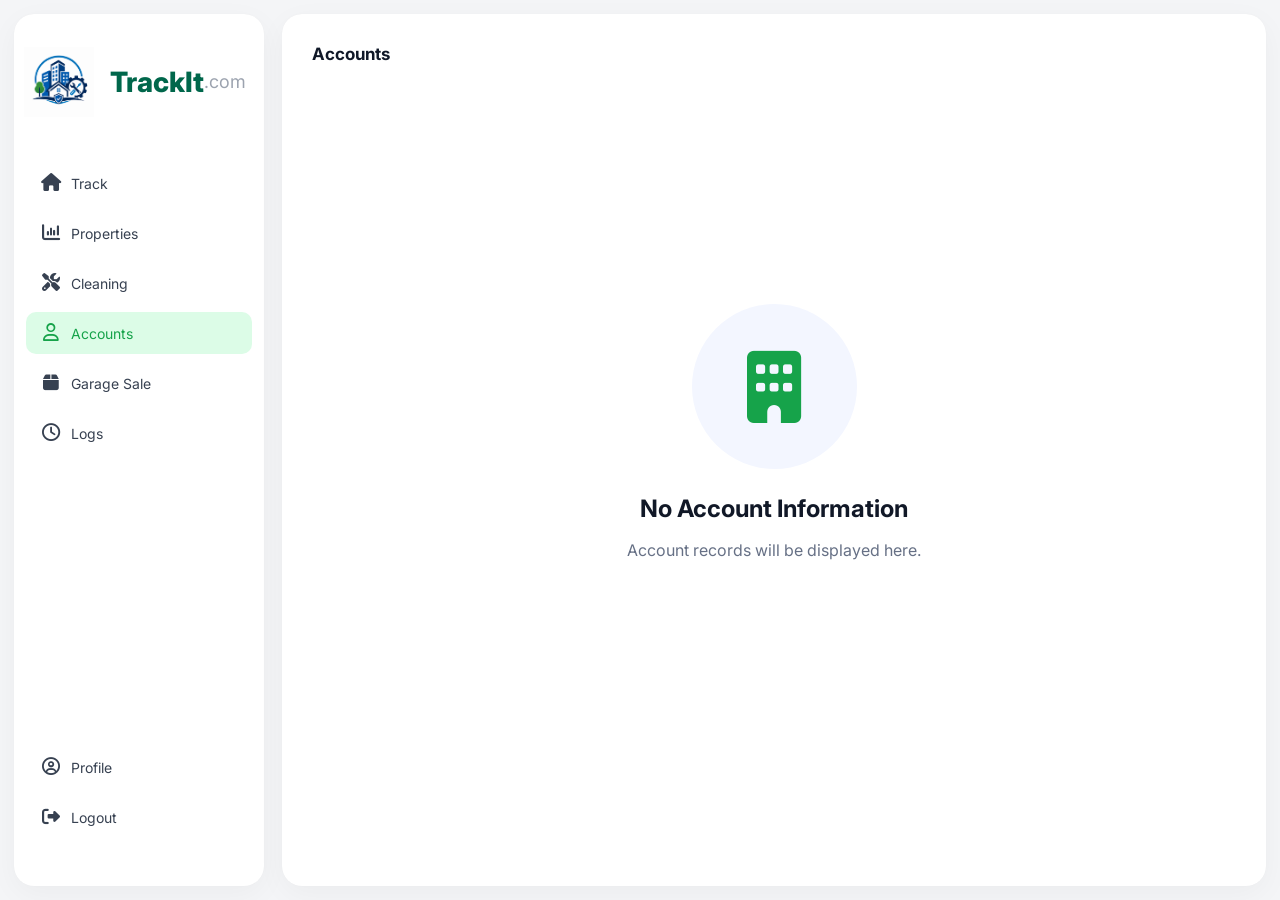
==== accounts.html @ 6ba0632b "Initial TrackIt project" ====
<!DOCTYPE html>
<html lang="en">
<head>
<meta charset="UTF-8">
<meta name="viewport" content="width=device-width, initial-scale=1.0">

<title>TRACK IT</title>

<link rel="preconnect" href="https://fonts.googleapis.com">
<link rel="preconnect" href="https://fonts.gstatic.com" crossorigin>

<link href="https://fonts.googleapis.com/css2?family=Inter:wght@400;500;600;700;800&display=swap" rel="stylesheet">

<link rel="stylesheet"
href="https://cdnjs.cloudflare.com/ajax/libs/font-awesome/6.5.1/css/all.min.css"/>

<style>

*{
margin:0;
padding:0;
box-sizing:border-box;
font-family:'Inter',sans-serif;
}

body{
background:#f4f5f7;
height:100vh;
overflow:hidden;
}

/* Layout */

.wrapper{
display:flex;
height:100vh;
padding:14px;
gap:18px;
}

/* Sidebar */

.sidebar{
width:250px;
background:#fff;
border-radius:20px;
display:flex;
flex-direction:column;
justify-content:space-between;
align-items:left;
padding:18px 0;
box-shadow:
0 0 1px rgba(0,0,0,.05),
0 8px 30px rgba(0,0,0,.04);
}

.logo{
display:flex;
align-items:left;
gap:8px;
margin-top:15px;
margin-bottom:45px;
margin-left:10px;
}
.logo-text{
    font-size:24px;
    font-weight:700;
    align-items:center;
    line-height:1;
    display:flex;
    position:relative;
}
.track{
    color:#00674b !important;
    font-size:28px;
    font-weight:800;
}

.dotcom{
    color:#9CA3AF !important;
    font-size:18px;
    font-weight:400;
}

.logo-circle{
width:58px;
height:58px;
border-radius:50%;
background:#eef4ff;
display:flex;
align-items:center;
justify-content:center;
color:#2457ff;
font-size:28px;
}

.logo h1{
font-size:18px;
font-weight:800;
color:#2457ff;
}

.menu{
display:flex;
flex-direction:column;
gap:8px;
padding:0 12px;
}

.menu button{
    width:100%;
    height:42px;

    display:flex;
    align-items:center;
    justify-content:flex-start;

    gap:10px;

    padding:0 15px;

    border:none;
    border-radius:10px;
    background:transparent;

    cursor:pointer;

    font-size:14px;
    color:#374151;
}

.menu button i{
width:20px;
min-width:20px;
font-size:18px;
text-align:center;
}

.menu button:hover{
background:#f2f6ff;
}

.menu button.active{
background:#DCFCE7;
color:#16A34A;
}

.bottom{
    display:flex;
    flex-direction:column;
    gap:8px;
    margin-top:auto;

    padding:0 12px 30px 12px;
}
.bottom button{
    width:100%;
    height:42px;

    display:flex;
    align-items:center;
    justify-content:flex-start;

    gap:10px;
    padding:0 15px;

    border:none;
    background:transparent;
    border-radius:10px;

    cursor:pointer;

    font-size:14px;
    color:#374151;
}
.bottom button i{
width:20px;
min-width:20px;
font-size:18px;
text-align:center;
}
.bottom button:hover{
    background:#f2f4f7;
    
}

/* Main */

.main{
display:flex;
flex:1;
gap:18px;
}

/* Left Card */

.scanner-card{
width:360px;
background:white;
border-radius:20px;
padding:30px;
box-shadow:
0 0 1px rgba(0,0,0,.05),
0 8px 30px rgba(0,0,0,.04);
}

.section-title{
font-size:17px;
font-weight:700;
color:#101828;
margin-bottom:40px;
}

.scanner-area{
display:flex;
justify-content:center;
margin-top:10px;
margin-bottom:40px;
}

.scan-frame{
width:190px;
height:190px;
position:relative;
}

/* Corners */

.corner{
position:absolute;
width:42px;
height:42px;
border:4px solid #111827;
}

.tl{
left:0;
top:0;
border-right:none;
border-bottom:none;
border-radius:12px 0 0 0;
}

.tr{
right:0;
top:0;
border-left:none;
border-bottom:none;
border-radius:0 12px 0 0;
}

.bl{
left:0;
bottom:0;
border-right:none;
border-top:none;
border-radius:0 0 0 12px;
}

.br{
right:0;
bottom:0;
border-left:none;
border-top:none;
border-radius:0 0 12px 0;
}

/* barcode */

.barcode{
position:absolute;
left:50%;
top:50%;
transform:translate(-50%,-50%);
width:105px;
height:65px;
background:
repeating-linear-gradient(
90deg,
#d9dce2 0px,
#d9dce2 2px,
transparent 2px,
transparent 4px
);
}

.scan-line{
position:absolute;
width:150px;
height:4px;
background:#16A34A;
left:50%;
top:50%;
transform:translateX(-50%);
box-shadow:0 0 10px #2563eb;
animation:scan 2s linear infinite;
}

@keyframes scan{

0%{
top:60px;
}

50%{
top:120px;
}

100%{
top:60px;
}

}

.scanner-text{
text-align:center;
font-size:15px;
line-height:1.7;
color:#667085;
margin-bottom:30px;
}

.input-group{
display:flex;
flex-direction:column;
gap:12px;
}

input{
height:50px;
border:1px solid #dcdfe4;
border-radius:12px;
padding:0 15px;
font-size:15px;
outline:none;
}

input:focus{
border-color:#2457ff;
}

button.scan-btn{
height:50px;
border:none;
border-radius:12px;
background:#16A34A;
color:white;
font-weight:600;
cursor:pointer;
}

/* Right Card */

.asset-card{
flex:1;
background:white;
border-radius:20px;
padding:30px;
box-shadow:
0 0 1px rgba(0,0,0,.05),
0 8px 30px rgba(0,0,0,.04);
}

.empty-state{
height:85%;
display:flex;
flex-direction:column;
justify-content:center;
align-items:center;
}

.empty-icon{
width:165px;
height:165px;
border-radius:50%;
background:#f3f6ff;
display:flex;
align-items:center;
justify-content:center;
margin-bottom:25px;
}

.empty-icon i{
font-size:72px;
color:#16A34A;
}

.empty-state h2{
font-size:24px;
font-weight:700;
color:#111827;
margin-bottom:14px;
}

.empty-state p{
font-size:16px;
line-height:1.7;
text-align:center;
color:#667085;
}

.asset-info{
display:none;
padding-top:20px;
}

.asset-grid{
display:grid;
grid-template-columns:repeat(2,1fr);
gap:18px;
margin-top:20px;
}

.info-box{
background:#f8fafc;
border-radius:14px;
padding:18px;
}

.label{
font-size:13px;
color:#667085;
margin-bottom:6px;
}

.value{
font-size:18px;
font-weight:700;
color:#101828;
}

</style>
</head>
<body>

<div class="wrapper">

<div class="sidebar">
<div class="logo">

    <img src="images/logomoto.png"
     width="70"
     height="70">

    <div class="logo-divider"></div>

    <div class="logo-text">
    <span class="track">TrackIt</span>
    <span class="dotcom">.com</span>
</div>


</div>

<div class="menu">
<button onclick="window.location.href='displaypanel.html'">
    <i class="fa-solid fa-house"></i>
    <span>Track</span>
</button>

<button onclick="window.location.href='properties.html'">
    <i class="fa-solid fa-chart-column"></i>
    <span>Properties</span>
</button>

<button onclick="window.location.href='cleaning.html'">
    <i class="fa-solid fa-screwdriver-wrench"></i>
<span>Cleaning</span>
</button>

<button class="active">
    <i class="fa-regular fa-user"></i>
<span>Accounts</span>
</button>

<button onclick="window.location.href='garagesale.html'">
    <i class="fa-solid fa-box"></i>
<span>Garage Sale</span>
</button>

<button onclick="window.location.href='logs.html'">
    <i class="fa-regular fa-clock"></i>
<span>Logs</span>
</button>
</div>

<div class="bottom">

    <button>
        <i class="fa-regular fa-circle-user"></i>
        <span>Profile</span>
    </button>

    <button>
        <i class="fa-solid fa-right-from-bracket"></i>
        <span>Logout</span>
    </button>

</div>

</div>

<div class="main">

    <div class="asset-card">

        <div style="
        display:flex;
        justify-content:space-between;
        align-items:center;
        margin-bottom:25px;
        ">

            <div class="section-title" style="margin-bottom:0;">
                Accounts
            </div>

            

        </div>

        <div class="empty-state">

            <div class="empty-icon">
                <i class="fa-solid fa-building"></i>
            </div>

            <h2>
                No Account Information
            </h2>

            <p>
                Account records will be displayed here.
            </p>

        </div>

    </div>

</div>

</body>
</html>
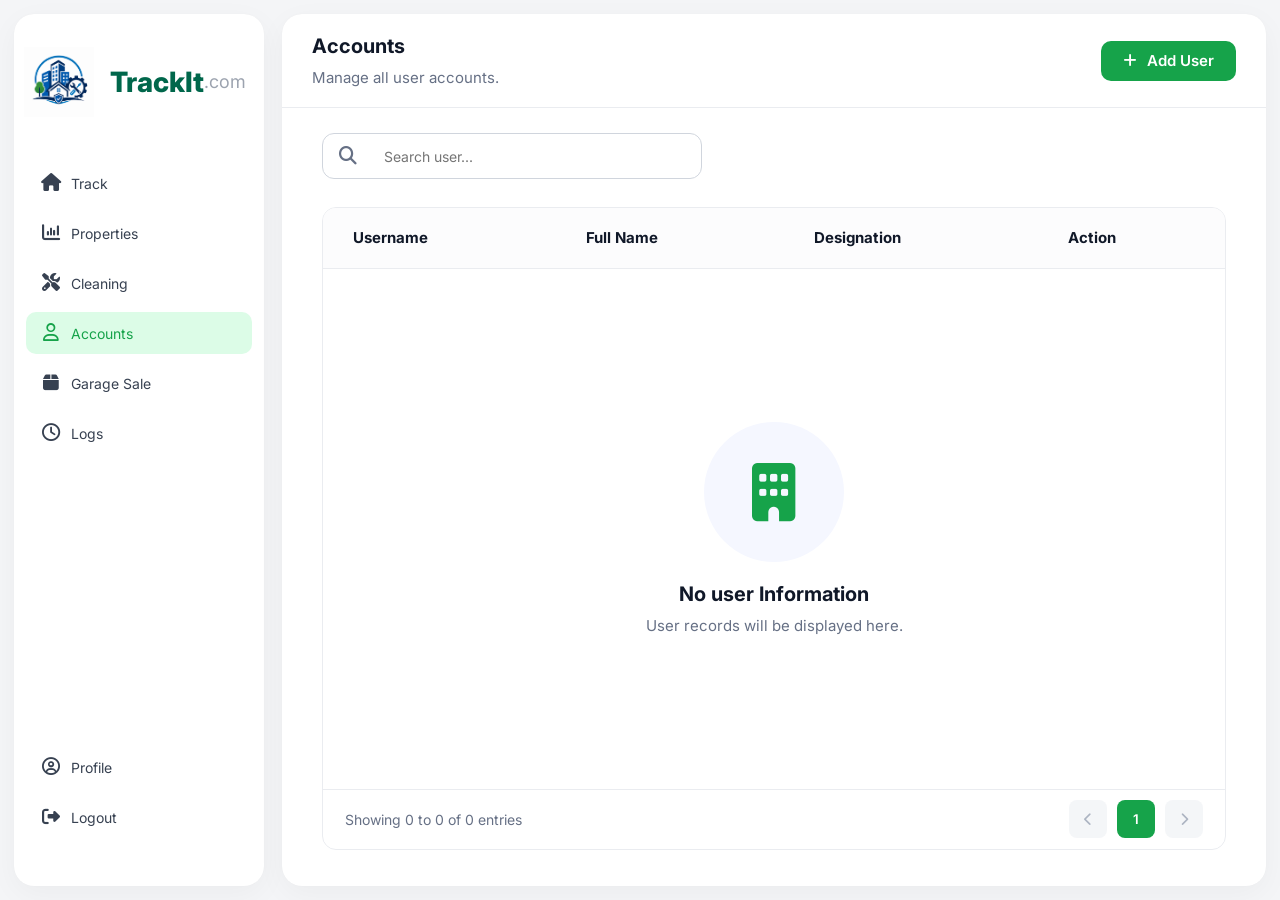
==== commit 3ee5262b: "Changes1" ====
--- a/accounts.html
+++ b/accounts.html
@@ -428,6 +428,192 @@
 font-weight:700;
 color:#101828;
 }
+/*ACCOUNTS*/
+/* =========================
+   PROPERTIES PAGE
+========================= */
+
+.asset-card{
+    flex:1;
+    background:#fff;
+    border-radius:20px;
+    padding:0;
+    overflow:hidden;
+    box-shadow:
+    0 0 1px rgba(0,0,0,.05),
+    0 8px 30px rgba(0,0,0,.04);
+}
+
+.properties-header{
+    display:flex;
+    justify-content:space-between;
+    align-items:center;
+    padding:20px 30px;
+    border-bottom:1px solid #EAECF0;
+}
+
+.properties-header h1{
+    font-size:20px;
+    font-weight:700;
+    color:#101828;
+    margin-bottom:10px;
+}
+
+.properties-header p{
+    color:#667085;
+    font-size:15px;
+}
+
+.add-property-btn{
+    height:40px;
+    border:none;
+    padding:0 22px;
+    border-radius:10px;
+    background:#16A34A;
+    color:white;
+    font-weight:600;
+    font-size:15px;
+    cursor:pointer;
+    display:flex;
+    align-items:center;
+    gap:10px;
+}
+
+.add-property-btn:hover{
+    background:#15803D;
+}
+
+.search-container{
+    padding:25px 40px 10px;
+}
+
+.search-box{
+    width:380px;
+    height:46px;
+    border:1px solid #D0D5DD;
+    border-radius:12px;
+    display:flex;
+    align-items:center;
+    padding:0 16px;
+    gap:12px;
+}
+
+.search-box i{
+    color:#667085;
+    font-size:18px;
+}
+
+.search-box input{
+    border:none;
+    outline:none;
+    height:100%;
+    width:100%;
+    font-size:14px;
+}
+
+.table-container{
+    margin:18px 40px 30px;
+    border:1px solid #EAECF0;
+    border-radius:14px;
+    overflow:auto;
+}
+
+.property-table{
+    width:100%;
+    border-collapse:collapse;
+}
+
+.property-table th{
+    height:60px;
+    text-align:left;
+    padding:0 30px;
+    background:#FCFCFD;
+    color:#101828;
+    font-size:15px;
+    font-weight:700;
+    border-bottom:1px solid #EAECF0;
+}
+
+.property-table td{
+    padding:0;
+}
+
+.empty-state-table{
+    height:calc(100vh - 380px);
+    display:flex;
+    flex-direction:column;
+    justify-content:center;
+    align-items:center;
+}
+
+.empty-state-table .empty-icon{
+    width:140px;
+    height:140px;
+    border-radius:50%;
+    background:#F5F7FF;
+    display:flex;
+    align-items:center;
+    justify-content:center;
+    margin-bottom:20px;
+}
+
+.empty-state-table .empty-icon i{
+    font-size:58px;
+    color:#16A34A;
+}
+
+.empty-state-table h2{
+    font-size:20px;
+    font-weight:700;
+    color:#101828;
+    margin-bottom:10px;
+}
+
+.empty-state-table p{
+    color:#667085;
+    font-size:15px;
+}
+
+.pagination{
+    height:60px;
+    border-top:1px solid #EAECF0;
+    display:flex;
+    align-items:center;
+    justify-content:space-between;
+    padding:0 22px;
+}
+
+.pagination-info{
+    color:#667085;
+    font-size:14px;
+}
+
+.pagination-buttons{
+    display:flex;
+    align-items:center;
+    gap:10px;
+}
+
+.pagination-buttons button{
+    width:38px;
+    height:38px;
+    border:none;
+    border-radius:8px;
+    background:#F2F4F7;
+    color:#98A2B3;
+    cursor:pointer;
+}
+
+.pagination-buttons button.active-page{
+    background:#16A34A;
+    color:white;
+    font-weight:600;
+}
+
+.pagination-buttons button:disabled{
+    cursor:not-allowed;
+    opacity:.8;
+}
 
 </style>
 </head>
@@ -502,36 +688,99 @@
 
 <div class="main">
 
+
     <div class="asset-card">
 
-        <div style="
-        display:flex;
-        justify-content:space-between;
-        align-items:center;
-        margin-bottom:25px;
-        ">
-
-            <div class="section-title" style="margin-bottom:0;">
-                Accounts
+        <!-- Header -->
+        <div class="properties-header">
+
+            <div>
+                <h1>Accounts</h1>
+                <p>Manage all user accounts.</p>
             </div>
 
-            
+            <button class="add-property-btn">
+                <i class="fa-solid fa-plus"></i>
+                Add User
+            </button>
 
         </div>
 
-        <div class="empty-state">
-
-            <div class="empty-icon">
-                <i class="fa-solid fa-building"></i>
+        <!-- Search -->
+        <div class="search-container">
+
+            <div class="search-box">
+                <i class="fa-solid fa-magnifying-glass"></i>
+                <input type="text" placeholder="Search user...">
             </div>
 
-            <h2>
-                No Account Information
-            </h2>
-
-            <p>
-                Account records will be displayed here.
-            </p>
+        </div>
+
+        <!-- Table -->
+        <div class="table-container">
+
+            <table class="property-table">
+
+                <thead>
+                    <tr>
+                        <th>Username</th>
+                        <th>Full Name</th>
+                        <th>Designation</th>
+                        <th>Action</th>
+                    </tr>
+                </thead>
+
+                <tbody>
+
+                    <tr>
+                        <td colspan="7">
+
+                            <div class="empty-state-table">
+
+                                <div class="empty-icon">
+                                    <i class="fa-solid fa-building"></i>
+                                </div>
+
+                                <h2>No user Information</h2>
+
+                                <p>
+                                    User records will be displayed here.
+                                </p>
+
+                            </div>
+
+                        </td>
+                    </tr>
+
+                </tbody>
+
+            </table>
+
+            <!-- Pagination -->
+
+            <div class="pagination">
+
+                <div class="pagination-info">
+                    Showing 0 to 0 of 0 entries
+                </div>
+
+                <div class="pagination-buttons">
+
+                    <button disabled>
+                        <i class="fa-solid fa-chevron-left"></i>
+                    </button>
+
+                    <button class="active-page">
+                        1
+                    </button>
+
+                    <button disabled>
+                        <i class="fa-solid fa-chevron-right"></i>
+                    </button>
+
+                </div>
+
+            </div>
 
         </div>
 
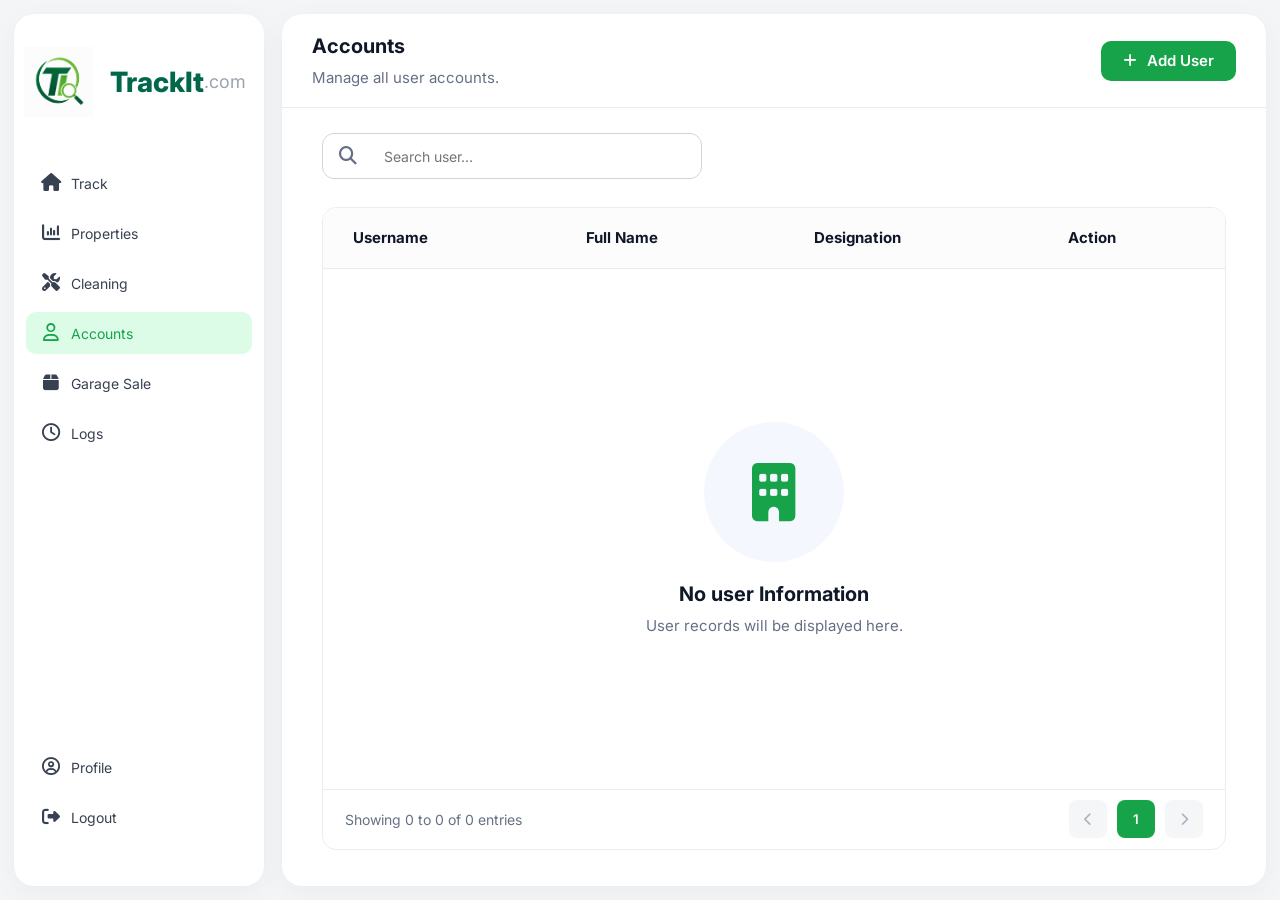
==== commit f6e4f1d9: "recent logs, add property and imp, exp, filter and genbarc" ====
--- a/accounts.html
+++ b/accounts.html
@@ -624,7 +624,7 @@
 <div class="sidebar">
 <div class="logo">
 
-    <img src="images/logomoto.png"
+    <img src="images/TI.png"
      width="70"
      height="70">
 
